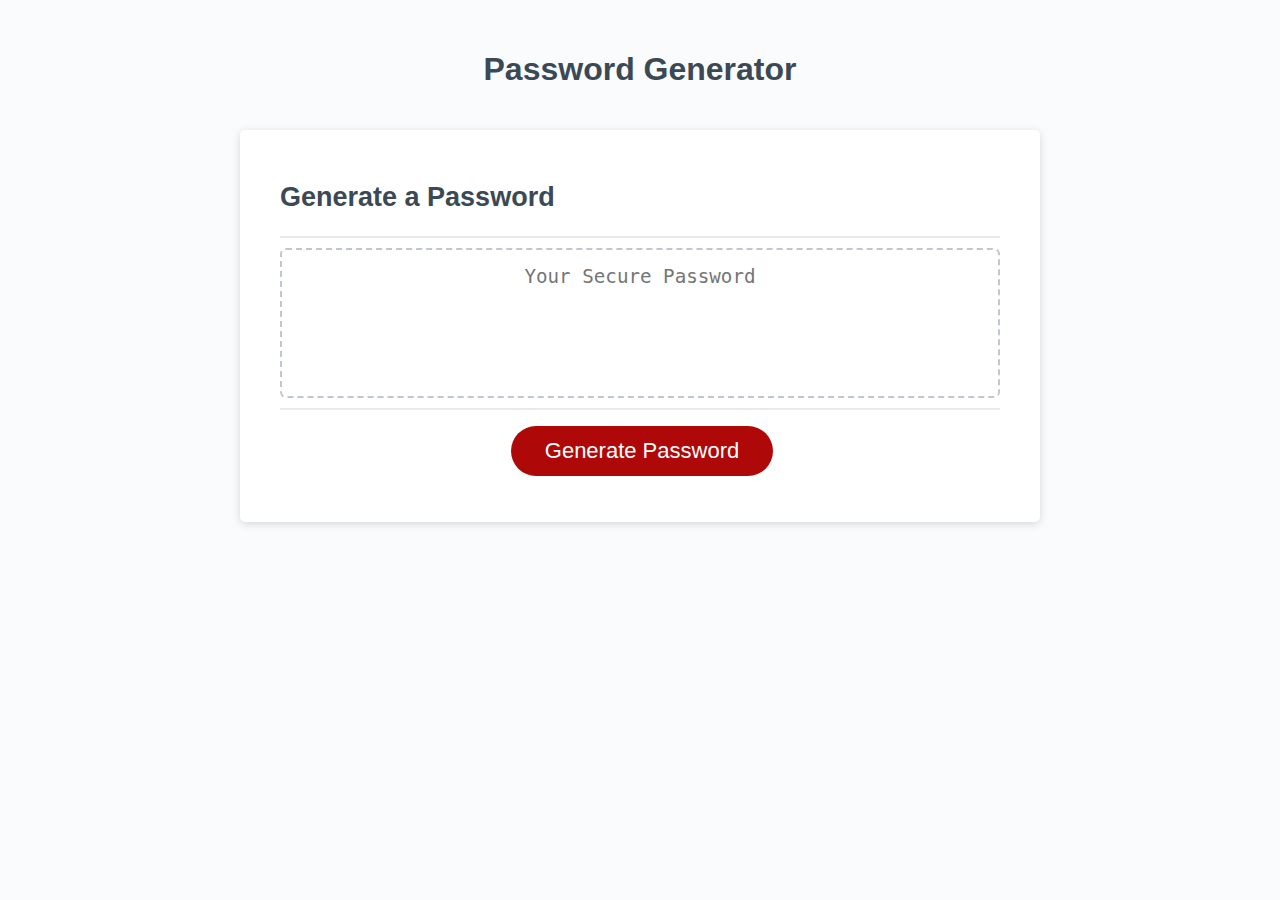
==== Develop/index.html @ b26d578a "first commit, added files and copied base code" ====
<!DOCTYPE html>
<html lang="en">
  <head>
    <meta charset="UTF-8" />
    <meta name="viewport" content="width=device-width, initial-scale=1.0" />
    <meta http-equiv="X-UA-Compatible" content="ie=edge" />
    <title>Password Generator</title>
    <link rel="stylesheet" href="style.css" />
  </head>
  <body>
    <div class="wrapper">
      <header>
        <h1>Password Generator</h1>
      </header>
      <div class="card">
        <div class="card-header">
          <h2>Generate a Password</h2>
        </div>
        <div class="card-body">
          <textarea
            readonly
            id="password"
            placeholder="Your Secure Password"
            aria-label="Generated Password"
          ></textarea>
        </div>
        <div class="card-footer">
          <button id="generate" class="btn">Generate Password</button>
        </div>
      </div>
    </div>
    <script src="script.js"></script>
  </body>
</html>
---- Develop/style.css ----
*,
*::before,
*::after {
  box-sizing: border-box;
}

html,
body,
.wrapper {
  height: 100%;
  margin: 0;
  padding: 0;
}

body {
  font-family: sans-serif;
  background-color: #f9fbfd;
}

.wrapper {
  padding-top: 30px;
  padding-left: 20px;
  padding-right: 20px;
}

header {
  text-align: center;
  padding: 20px;
  padding-top: 0px;
  color: hsl(206, 17%, 28%);
}

.card {
  background-color: hsl(0, 0%, 100%);
  border-radius: 5px;
  border-width: 1px;
  box-shadow: rgba(0, 0, 0, 0.15) 0px 2px 8px 0px;
  color: hsl(206, 17%, 28%);
  font-size: 18px;
  margin: 0 auto;
  max-width: 800px;
  padding: 30px 40px;
}

.card-header::after {
  content: " ";
  display: block;
  width: 100%;
  background: #e7e9eb;
  height: 2px;
}

.card-body {
  min-height: 100px;
}

.card-footer {
  text-align: center;
}

.card-footer::before {
  content: " ";
  display: block;
  width: 100%;
  background: #e7e9eb;
  height: 2px;
}

.card-footer::after {
  content: " ";
  display: block;
  clear: both;
}

.btn {
  border: none;
  background-color: hsl(360, 91%, 36%);
  border-radius: 25px;
  box-shadow: rgba(0, 0, 0, 0.1) 0px 1px 6px 0px rgba(0, 0, 0, 0.2) 0px 1px 1px
    0px;
  color: hsl(0, 0%, 100%);
  display: inline-block;
  font-size: 22px;
  line-height: 22px;
  margin: 16px 16px 16px 20px;
  padding: 14px 34px;
  text-align: center;
  cursor: pointer;
}

button[disabled] {
  cursor: default;
  background: #c0c7cf;
}

.float-right {
  float: right;
}

#password {
  -webkit-appearance: none;
  -moz-appearance: none;
  appearance: none;
  border: none;
  display: block;
  width: 100%;
  padding-top: 15px;
  padding-left: 15px;
  padding-right: 15px;
  padding-bottom: 85px;
  font-size: 1.2rem;
  text-align: center;
  margin-top: 10px;
  margin-bottom: 10px;
  border: 2px dashed #c0c7cf;
  border-radius: 6px;
  resize: none;
  overflow: hidden;
}

@media (max-width: 690px) {
  .btn {
    font-size: 1rem;
    margin: 16px 0px 0px 0px;
    padding: 10px 15px;
  }

  #password {
    font-size: 1rem;
  }
}

@media (max-width: 500px) {
  .btn {
    font-size: 0.8rem;
  }
}
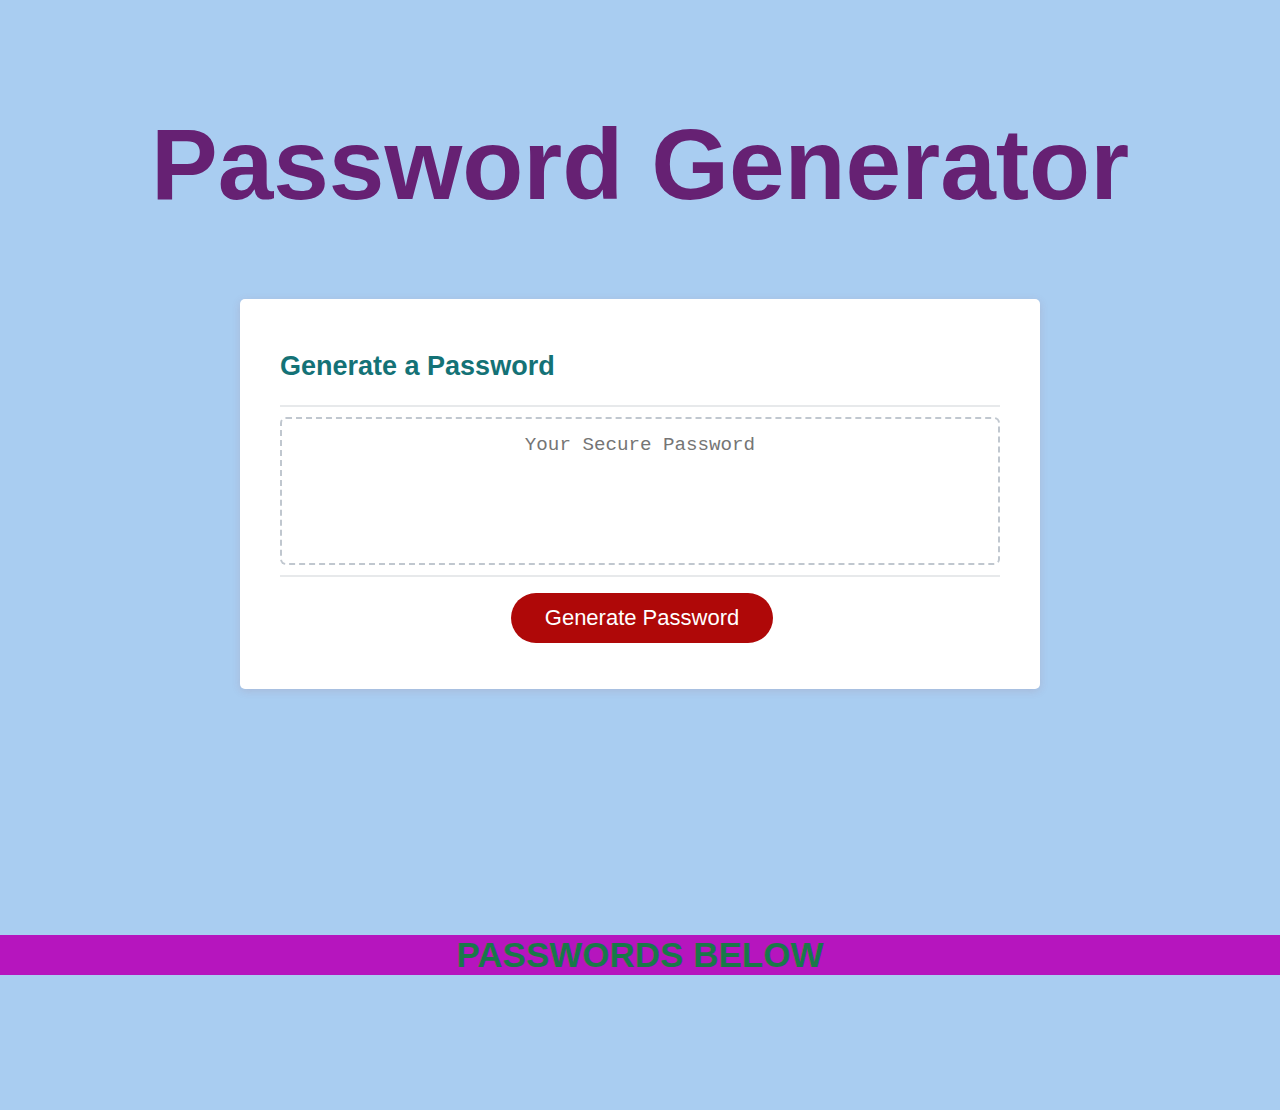
==== commit 84a4105b: "Added the functionality of saving passwords as they are being generated and displaying them on the p" ====
--- a/Develop/index.html
+++ b/Develop/index.html
@@ -1,11 +1,11 @@
 <!DOCTYPE html>
-<html lang="en">
+<html lang="en-US">
   <head>
     <meta charset="UTF-8" />
     <meta name="viewport" content="width=device-width, initial-scale=1.0" />
     <meta http-equiv="X-UA-Compatible" content="ie=edge" />
     <title>Password Generator</title>
-    <link rel="stylesheet" href="style.css" />
+    <link rel="stylesheet" href="style.css"/>
   </head>
   <body>
     <div class="wrapper">
@@ -29,6 +29,8 @@
         </div>
       </div>
     </div>
+    <h3>PASSWORDS BELOW</h3>
+    <div id="savedPasswords"></div>
     <script src="script.js"></script>
   </body>
 </html>--- a/Develop/style.css
+++ b/Develop/style.css
@@ -12,9 +12,10 @@
   padding: 0;
 }
 
+/* Changed the primary font family for the body of the html*/ 
 body {
-  font-family: sans-serif;
-  background-color: #f9fbfd;
+  font-family: luminari, impact, sans-serif;
+  background-color: #a9cdf1;
 }
 
 .wrapper {
@@ -23,19 +24,21 @@
   padding-right: 20px;
 }
 
+/* Changed the size of the header text along with its color and padding*/
 header {
   text-align: center;
-  padding: 20px;
-  padding-top: 0px;
-  color: hsl(206, 17%, 28%);
+  padding: 10px;
+  color: hsl(291, 55%, 29%);
+  font-size: 50px;
 }
 
+/* Altered the color of the card text*/
 .card {
   background-color: hsl(0, 0%, 100%);
   border-radius: 5px;
   border-width: 1px;
-  box-shadow: rgba(0, 0, 0, 0.15) 0px 2px 8px 0px;
-  color: hsl(206, 17%, 28%);
+  box-shadow: rgba(166, 74, 74, 0.15) 0px 2px 8px 0px;
+  color: hsl(182, 71%, 27%);
   font-size: 18px;
   margin: 0 auto;
   max-width: 800px;
@@ -134,4 +137,22 @@
   .btn {
     font-size: 0.8rem;
   }
+}
+
+h3 {
+    text-align: center;
+    font-size: 35px;
+    color:rgb(25, 120, 73);
+    background-color: rgb(182, 21, 190);
+    font-family:Impact, Haettenschweiler, 'Arial Narrow Bold', sans-serif;
+}
+
+ul {
+    list-style-type: none;
+    text-align: center;
+}
+#savedPasswords {
+    text-align: center;
+    font-family: apple chancery, comic sans, sans-serif;
+    padding: 80px 0 20px 0;
 }